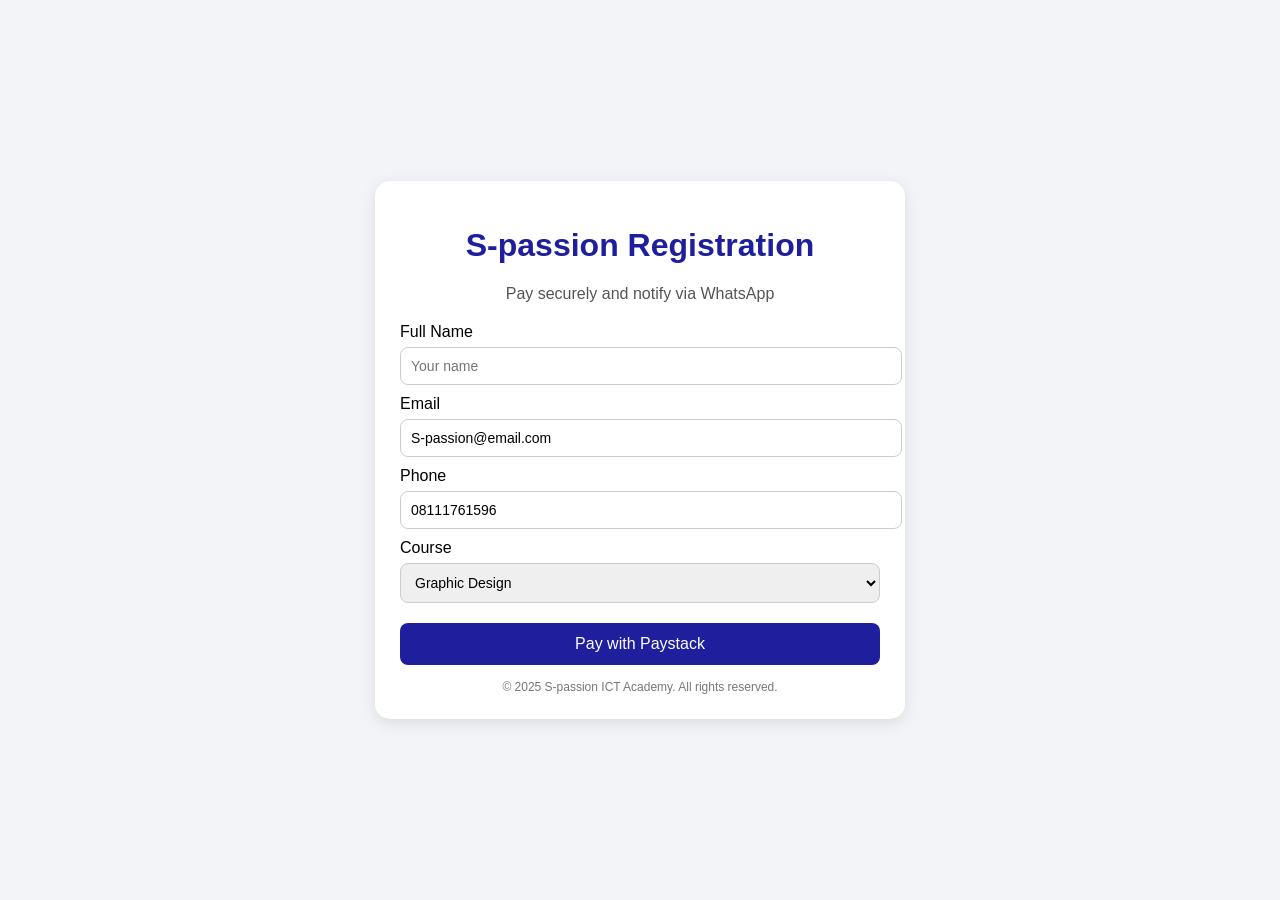
==== application.html @ 225a3bdd "Added files through upload" ====
<!doctype html>
<html lang="en">
  <head>
    <meta charset="UTF-8" />
    <meta name="viewport" content="width=device-width, initial-scale=1.0" />
    <title>S-passion Registration</title>
    <script src="https://js.paystack.co/v1/inline.js"></script>
    <style>
      body {
        font-family: "Poppins", sans-serif;
        background: #f2f4f7;
        display: flex;
        justify-content: center;
        align-items: center;
        min-height: 100vh;
        margin: 0;
      }
      .container {
        background: white;
        width: 100%;
        max-width: 480px;
        padding: 25px;
        border-radius: 15px;
        box-shadow: 0 4px 15px rgba(0, 0, 0, 0.1);
      }
      h1 {
        color: #1f1f9e;
        text-align: center;
      }
      form {
        margin-top: 20px;
      }
      label {
        font-weight: 500;
        margin-top: 10px;
        display: block;
      }
      input,
      select {
        width: 100%;
        padding: 10px;
        margin-top: 6px;
        border: 1px solid #ccc;
        border-radius: 8px;
        font-size: 14px;
      }
      button {
        width: 100%;
        background: #1f1f9e;
        color: white;
        border: none;
        padding: 12px;
        border-radius: 8px;
        font-size: 16px;
        margin-top: 20px;
        cursor: pointer;
        transition: 0.3s;
      }
      button:hover {
        background: #15157a;
      }
      .message {
        margin-top: 15px;
        padding: 10px;
        border-radius: 6px;
        background: #e9fce9;
        color: #067a06;
        font-weight: 500;
        display: none;
      }
      footer {
        margin-top: 15px;
        font-size: 12px;
        color: #777;
        text-align: center;
      }
    </style>
  </head>
  <body>
    <div class="container">
      <h1>S-passion Registration</h1>
      <p style="text-align: center; color: #555">
        Pay securely and notify via WhatsApp
      </p>

      <form id="regForm">
        <label>Full Name</label>
        <input type="text" id="name" placeholder="Your name" required />

        <label>Email</label>
        <input type="email" id="email" value="S-passion@email.com" required />

        <label>Phone</label>
        <input type="tel" id="phone" value="08111761596" required />

        <label>Course</label>
        <select id="course" required>
          <option value="Graphic design">Graphic Design</option>
          <option value="Web development">Web Development</option>
          <option value="Data analysis">Data Analysis</option>
          <option value="Computer literacy">Computer Literacy</option>
          <option value="Computer repair and maintenance">
            Computer Repair and Maintenance
          </option>
        </select>

        <button type="submit">Pay with Paystack</button>
      </form>

      <div class="message" id="messageBox"></div>

      <footer>© 2025 S-passion ICT Academy. All rights reserved.</footer>
    </div>

    <script src="https://js.paystack.co/v1/inline.js"></script>
    <script>
      const PAYSTACK_PUBLIC_KEY = "pk_test"; // Replace with your real Paystack key
      const WHATSAPP_NUMBER = "234"; // no + sign

      const form = document.getElementById("regForm");
      const messageBox = document.getElementById("messageBox");

      form.addEventListener("submit", function (e) {
        e.preventDefault();

        const name = document.getElementById("name").value.trim();
        const email = document.getElementById("email").value.trim();
        const phone = document.getElementById("phone").value.trim();
        const course = document.getElementById("course").value;

        if (!name || !email || !phone || !course) {
          showMessage("Please fill in all fields.", false);
          return;
        }

        const amount = 50000; // ₦500.00 in kobo
        let handler = PaystackPop.setup({
          key: PAYSTACK_PUBLIC_KEY,
          email: email,
          amount: amount,
          metadata: {
            custom_fields: [
              { display_name: "Full Name", variable_name: "name", value: name },
              { display_name: "Phone", variable_name: "phone", value: phone },
              {
                display_name: "Course",
                variable_name: "course",
                value: course,
              },
            ],
          },
          callback: function (response) {
            const reference = response.reference;
            showMessage("Payment successful! Registering...", true);
            const text = encodeURIComponent(
              `New registration from ${name} (Phone:${phone}, Email: ${email}) for ${course}. Paystack reference: ${reference}`,
            );

            const waUrl = `https://wa.me/${WHATSAPP_NUMBER}?text=${text}`;
            window.open(waUrl, "_blank");

            setTimeout(() => {
              showMessage(
                "✅ Registered successfully! WhatsApp notification opened.",
                true,
              );
              form.reset();
            }, 1500);
          },
          onClose: function () {
            showMessage(
              "Payment window closed. Registration not completed.",
              false,
            );
          },
        });

        handler.openIframe();
      });

      function showMessage(msg, success) {
        messageBox.style.display = "block";
        messageBox.style.background = success ? "#e9fce9" : "#fdeaea";
        messageBox.style.color = success ? "#067a06" : "#b30000";
        messageBox.innerText = msg;
      }
    </script>
  </body>
</html>
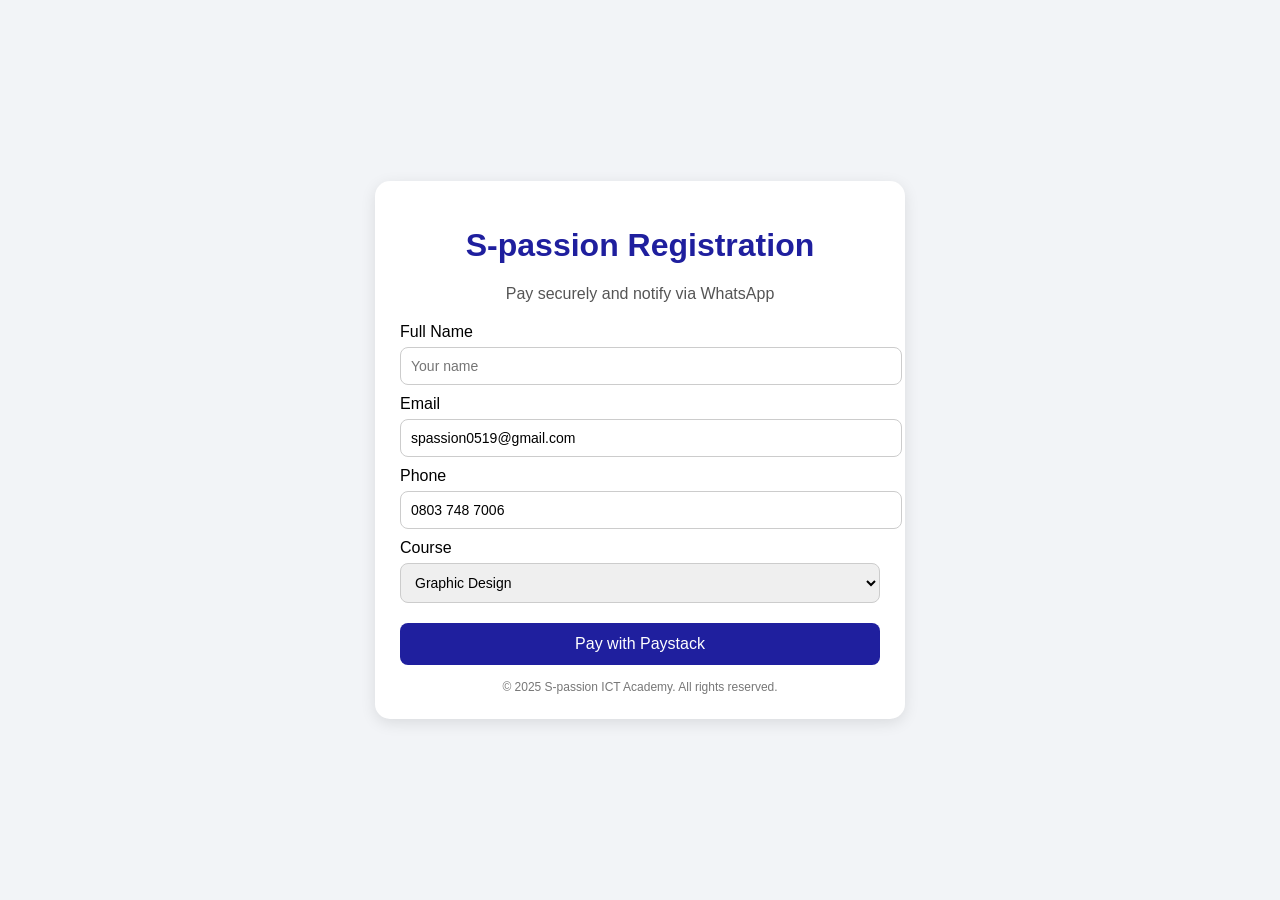
==== commit 555915da: "Update registration form with new contact details" ====
--- a/application.html
+++ b/application.html
@@ -88,10 +88,10 @@
         <input type="text" id="name" placeholder="Your name" required />
 
         <label>Email</label>
-        <input type="email" id="email" value="S-passion@email.com" required />
+        <input type="email" id="email" value="spassion0519@gmail.com" required />
 
         <label>Phone</label>
-        <input type="tel" id="phone" value="08111761596" required />
+        <input type="tel" id="phone" value="0803 748 7006" required />
 
         <label>Course</label>
         <select id="course" required>
@@ -115,7 +115,7 @@
     <script src="https://js.paystack.co/v1/inline.js"></script>
     <script>
       const PAYSTACK_PUBLIC_KEY = "pk_test"; // Replace with your real Paystack key
-      const WHATSAPP_NUMBER = "234"; // no + sign
+      const WHATSAPP_NUMBER = "2348037487006"; // no + sign
 
       const form = document.getElementById("regForm");
       const messageBox = document.getElementById("messageBox");
